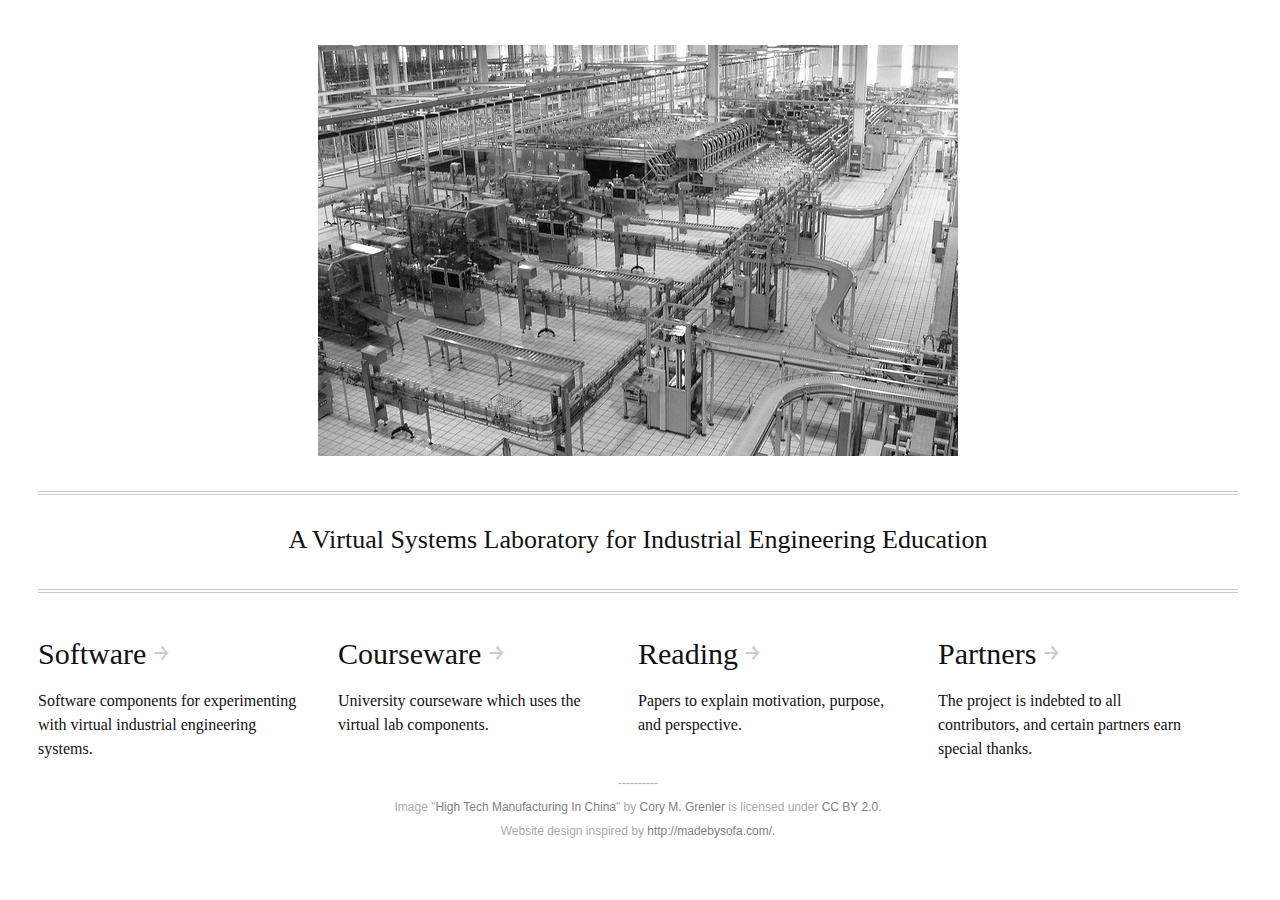
==== index.html @ 53ba8dd4 "Initial Commit of Website" ====
﻿<!DOCTYPE HTML PUBLIC "-//W3C//DTD HTML 4.01 Transitional//EN" "http://www.w3.org/TR/html4/loose.dtd">
<!--
%% LICENSE:  3-clause "Revised" or "New" or "Modified" BSD License
% Copyright (c) 2015, Georgia Institute of Technology.
% All rights reserved.
% 
% Redistribution and use in source and binary forms, with or without
% modification, are permitted provided that the following conditions are met:
%     * Redistributions of source code must retain the above copyright
%       notice, this list of conditions and the following disclaimer.
%     * Redistributions in binary form must reproduce the above copyright
%       notice, this list of conditions and the following disclaimer in the
%       documentation and/or other materials provided with the distribution.
%     * Neither the name of the Georgia Institute of Technology nor the
%       names of its contributors may be used to endorse or promote products
%       derived from this software without specific prior written permission.
% 
% THIS SOFTWARE IS PROVIDED BY THE COPYRIGHT HOLDERS AND CONTRIBUTORS "AS IS" AND
% ANY EXPRESS OR IMPLIED WARRANTIES, INCLUDING, BUT NOT LIMITED TO, THE IMPLIED
% WARRANTIES OF MERCHANTABILITY AND FITNESS FOR A PARTICULAR PURPOSE ARE
% DISCLAIMED. IN NO EVENT SHALL THE GEORGIA INSTITUTE OF TECHNOLOGY BE LIABLE FOR 
% ANY DIRECT, INDIRECT, INCIDENTAL, SPECIAL, EXEMPLARY, OR CONSEQUENTIAL DAMAGES
% (INCLUDING, BUT NOT LIMITED TO, PROCUREMENT OF SUBSTITUTE GOODS OR SERVICES;
% LOSS OF USE, DATA, OR PROFITS; OR BUSINESS INTERRUPTION) HOWEVER CAUSED AND
% ON ANY THEORY OF LIABILITY, WHETHER IN CONTRACT, STRICT LIABILITY, OR TORT
% (INCLUDING NEGLIGENCE OR OTHERWISE) ARISING IN ANY WAY OUT OF THE USE OF THIS
% SOFTWARE, EVEN IF ADVISED OF THE POSSIBILITY OF SUCH DAMAGE.
-->
<html lang="en">

<head>
    <title>IE Systems Lab</title>
    <meta http-equiv="content-type" content="text/html; charset=UTF-8">
    <meta name="keywords" content="industrial engineering, systems engineering, industrial and systems engineering,
          manufacturing, supply chain, warehouse, distribution, transportation, logistics, healthcare,
          engineering analysis, discrete-event simulation, statistics, optimization, factory physics">
    <!--DESCRIPTION:  http://en.wikipedia.org/wiki/Meta_element viewed 03feb2015 says "W3C doesn't specify the size of this
        description meta tag, but almost all search engines recommend it to be shorter than 155 characters of plain text." -->
    <meta name="description" content="A Virtual Industrial Engineering Systems Laboratory, for Education">
    <!--CSS-->
    <link type="text/css" rel="stylesheet" href="styling.css" media="screen">
    <!--JavaScript-->
    <script type="text/javascript" charset="utf-8" src="jsFunctions.js"></script>
</head>

<body>
    <div class="everything">
        <!-------------->
        <div class="mainimage">
            <img src="images/MainPhoto_Manufacturing.jpg" width="640" height="411" alt="(Missing: Manufacturing Image)">
        </div>
        <!-------------->
        <div class="mainheader">
            <h4>A Virtual Systems Laboratory for Industrial Engineering Education</h4>
        </div>
        <!-------------->

        <div class="topicCollection">

            <div id="Topic_Software" class="topic">
                <a href="#Software" onclick="javascript: ToggleDisplay('Topic_Software', 'Software', 'Topic_Courseware', 'Courseware', 'Topic_Reading', 'Reading', 'Topic_Partners', 'Partners');">
                    <h3>Software <span>&#65515;</span></h3>
                    <p>Software components for experimenting with virtual industrial engineering systems.</p>
                </a>
            </div>

            <div id="Topic_Courseware" class="topic">
                <a href="#Courseware" onclick="javascript: ToggleDisplay('Topic_Courseware', 'Courseware', 'Topic_Software', 'Software', 'Topic_Reading', 'Reading', 'Topic_Partners', 'Partners');">
                    <h3>Courseware <span>&#65515;</span></h3>
                    <p>University courseware which uses the virtual lab components.</p>
                </a>
            </div>

            <div id="Topic_Reading" class="topic">
                <a href="#Reading" onclick="javascript: ToggleDisplay('Topic_Reading', 'Reading', 'Topic_Software', 'Software', 'Topic_Courseware', 'Courseware', 'Topic_Partners', 'Partners');">
                    <h3>Reading <span>&#65515;</span></h3>
                    <p>Papers to explain motivation, purpose, and perspective.</p>
                </a>
            </div>

            <div id="Topic_Partners" class="topic">
                <a href="#Partners" onclick="javascript: ToggleDisplay('Topic_Partners', 'Partners', 'Topic_Software', 'Software', 'Topic_Courseware', 'Courseware', 'Topic_Reading', 'Reading');">
                    <h3>Partners <span>&#65515;</span></h3>
                    <p>The project is indebted to all contributors, and certain partners earn special thanks.</p>
                </a>
            </div>

        </div>

        <!-------------->
        <div id="Software" class="contentCollection" style="display:none;">
            
            <div class="contentTiles">
                <!-- Inventory Models -->
                <div class="contentTile">
                    <a href="Overview_InventoryModels.html">
                        <h3>Inventory Models <span>&#65515;</span></h3>
                        <img src="images/Icon_InventoryControl.png" width="300" height="210" alt="(Missing: Inventory Models Image)">
                        <!--Icon Source: http://industry-illustration.com/highresolution/l_085.png, accessed 13jan2016.  At the time of access, we are in compliance with all terms of use stated at http://industry-illustration.com/en/agreements.html-->
                    </a>
                </div>

                <!-- Single Workstation Models -->
                <div class="contentTile">
                    <a href="Overview_SingleWorkstationModels.html">
                        <h3>Single Workstation Models <span>&#65515;</span></h3>
                        <img src="images/Icon_SingleWorkstationModels.png" width="300" height="210" alt="(Missing: Single Workstation Models Image)">
                        <!--Icon Source: http://industry-illustration.com/highresolution/l_032.png, accessed 13jan2016.  At the time of access, we are in compliance with all terms of use stated at http://industry-illustration.com/en/agreements.html-->
                    </a>
                </div>

                <!-- Production Line Models -->
                <div class="contentTile">
                    <a href="Overview_ProductionLineModels.html">
                        <h3>Production Line Models <span>&#65515;</span></h3>
                        <img src="images/Icon_ProductionLineModels.jpg" width="300" height="210" alt="(Missing: Production Line Models Image)">
                        <!--Icon Source: https://commons.wikimedia.org/wiki/File:NIST_Manufacturing_Systems_Integration_Program.jpg, accessed 20jan2016.  At the time of access, the source is "NIST Programs of the Manufacturing Engineering Laboratory" and the work is in the public domain.-->
                    </a>
                </div>

                <!-- Dispatch: Push versus Pull -->
                <div class="contentTile">
                    <a href="Overview_PushVsPull.html">
                        <h3>Dispatch: Push versus Pull <span>&#65515;</span></h3>
                        <img src="images/Icon_Dispatch.png" width="300" height="210" alt="(Missing: Dispatch Image)">
                        <!--Icon Source: http://industry-illustration.com/highresolution/l_107.png, accessed 13jan2016.  At the time of access, we are in compliance with all terms of use stated at http://industry-illustration.com/en/agreements.html-->
                    </a>
                </div>

                <!-- Aggregate Planning -->
                <div class="contentTile">
                    <a href="Overview_AggregatePlanning.html">
                        <h3>Aggregate Planning <span>&#65515;</span></h3>
                        <img src="images/Icon_AggregatePlanning.png" width="300" height="210" alt="(Missing: Aggregate Planning Image)">
                        <!--Icon Source: http://industry-illustration.com/highresolution/l_006.png, accessed 13jan2016.  At the time of access, we are in compliance with all terms of use stated at http://industry-illustration.com/en/agreements.html-->
                    </a>
                </div>

                <!-- Logistics -->
                <div class="contentTile">
                    <a href="http://www.ise.ncsu.edu/kay/matlog/">
                        <h3>Logistics <span>&#65515;</span></h3>
                        <img src="images/Icon_TransportAndLogistics.png" width="300" height="210" alt="(Missing: Logistics Image)">
                        <!--Icon Source: http://industry-illustration.com/highresolution/l_118.png, accessed 13jan2016.  At the time of access, we are in compliance with all terms of use stated at http://industry-illustration.com/en/agreements.html-->
                    </a>
                </div>
            </div>

            <h3>All software is freely available at GitHub, in <a href="https://github.com/IESystemsLab/Software">this repository</a> with <a href="https://github.com/IESystemsLab/Software/archive/master.zip">this download link</a>.</h3>
        </div>

        <!-------------->
        <div id="Courseware" class="contentCollection" style="display:none;">
            <h3>All courseware is freely available at GitHub, in <a href="https://github.com/IESystemsLab/Courseware">this repository</a> with <a href="https://github.com/IESystemsLab/Courseware/archive/master.zip">this download link</a>.</h3>
        </div>

        <!-------------->
        <div id="Reading" class="contentCollection" style="display:none;">

        </div>

        <!-------------->
        <div id="Partners" class="contentCollection" style="display:none;">

        </div>


        <!-------------->
        <div class="footer">
            </br>
            </br>
            ----------
            </br>
            </br>
            Image "<a href="http://www.flickr.com/photos/26087974@N05/9595044689">High Tech Manufacturing In China</a>"
            by <a href="http://www.flickr.com/photos/26087974@N05/">Cory M. Grenler</a>
            is licensed under <a href="http://creativecommons.org/licenses/by/2.0/">CC BY 2.0</a>.
            </br>
            </br>
            Website design inspired by <a href="http://madebysofa.com/">http://madebysofa.com/.</a>
        </div>
    </div>
</body>
</html>
---- styling.css ----
﻿/*
%% LICENSE:  3-clause "Revised" or "New" or "Modified" BSD License
% Copyright (c) 2015, Georgia Institute of Technology.
% All rights reserved.
% 
% Redistribution and use in source and binary forms, with or without
% modification, are permitted provided that the following conditions are met:
%     * Redistributions of source code must retain the above copyright
%       notice, this list of conditions and the following disclaimer.
%     * Redistributions in binary form must reproduce the above copyright
%       notice, this list of conditions and the following disclaimer in the
%       documentation and/or other materials provided with the distribution.
%     * Neither the name of the Georgia Institute of Technology nor the
%       names of its contributors may be used to endorse or promote products
%       derived from this software without specific prior written permission.
% 
% THIS SOFTWARE IS PROVIDED BY THE COPYRIGHT HOLDERS AND CONTRIBUTORS "AS IS" AND
% ANY EXPRESS OR IMPLIED WARRANTIES, INCLUDING, BUT NOT LIMITED TO, THE IMPLIED
% WARRANTIES OF MERCHANTABILITY AND FITNESS FOR A PARTICULAR PURPOSE ARE
% DISCLAIMED. IN NO EVENT SHALL THE GEORGIA INSTITUTE OF TECHNOLOGY BE LIABLE FOR 
% ANY DIRECT, INDIRECT, INCIDENTAL, SPECIAL, EXEMPLARY, OR CONSEQUENTIAL DAMAGES
% (INCLUDING, BUT NOT LIMITED TO, PROCUREMENT OF SUBSTITUTE GOODS OR SERVICES;
% LOSS OF USE, DATA, OR PROFITS; OR BUSINESS INTERRUPTION) HOWEVER CAUSED AND
% ON ANY THEORY OF LIABILITY, WHETHER IN CONTRACT, STRICT LIABILITY, OR TORT
% (INCLUDING NEGLIGENCE OR OTHERWISE) ARISING IN ANY WAY OUT OF THE USE OF THIS
% SOFTWARE, EVEN IF ADVISED OF THE POSSIBILITY OF SUCH DAMAGE.
*/

.everything {
    margin: 0;
    min-width: 900px;
    max-width: 1200px;
    padding: 25px 30px 0 30px; /* top right bottom left */
}

/* HEADER */
.mainimage {
    text-align: center;
    padding-top: 12px;
}
.mainheader {
    text-align: center;
    padding-top: 0px;
    padding-bottom: 0px;
    border-bottom: 4px double #CCC;
}
    .mainheader > h4 {
        font-family: Georgia, Times, serif;
        font-size: 26px;
        font-weight: normal;
        color: #111111;
        padding-top: 30px;
        border-top: 4px double #CCC;
    }

/* TOPICS */
.topicCollection {
    margin: 36px 0 0 0;
}
/* TOPICS: BRIGHT */
.topic {
    float: left;
    width: 22%;
    margin-right: 3%;
    outline: none;
}
.topic > a {
    text-decoration: none;
    color: #111111;
}
.topic > a > h3 {
    font-family: Georgia, Times, serif;
    font-size: 30px;
    font-weight: normal;
    margin: 0 0 15px 0;
}
.topic > a > h3 > span {
    font-family: "Lucida Grande", Tahoma, sans-serif;
    font-size: 30px;
    color: #CCCCCC;
}
.topic > a > p {
    font-family: Georgia, Times, serif;
    font-size: 16px;
    font-weight: normal;
    line-height: 24px;
}
.topic > a:hover > h3 {
    color: #0011FF;
}
.topic > a:hover > h3 > span {
    color: #AFAFAF;
}
/* TOPICS: DIMMED */
.topicDimmed {
    float: left;
    width: 22%;
    margin-right: 3%;
    outline: none;
}
.topicDimmed > a {
    text-decoration: none;
    color: #BBBBBB;
}
.topicDimmed > a > h3 {
    font-family: Georgia, Times, serif;
    font-size: 30px;
    font-weight: normal;
    margin: 0 0 15px 0;
}
.topicDimmed > a > h3 > span {
    font-family: "Lucida Grande", Tahoma, sans-serif;
    font-size: 30px;
    color: #CCCCCC;
}
.topicDimmed > a > p {
    font-family: Georgia, Times, serif;
    font-size: 16px;
    font-weight: normal;
    line-height: 24px;
}
.topicDimmed > a:hover {
    color: #111111;
}
.topicDimmed > a:hover > h3 {
    color: #0011FF;
}
.topicDimmed > a:hover > h3 > span {
    color: #AFAFAF;
}

/* CONTENT */
.contentCollection {

}
.contentCollection > h3 {
    text-align: center;
    font-family: Georgia, Times, serif;
    font-size: 22px;
    font-weight: normal;
}
.contentTiles {
    float: left;
    text-align: center;
    padding: 20px 0px 40px 40px;
}
.contentTile {
    float: left;
    margin: 0px 30px 0px 30px;
}
.contentTile > a {
    color: #111111;
    text-decoration: none;
}
.contentTile > a > h3 {
    font-family: Georgia, Times, serif;
    font-size: 24px;
    font-weight: normal;
}
.contentTile > a > h3 > span {
    font-family: "Lucida Grande", Tahoma, sans-serif;
    font-size: 30px;
    color: #CCCCCC;
}
.contentTile > a:hover > h3 {
    color: #0011FF;
}
.contentTile > a:hover > h3 > span {
    color: #AFAFAF;
}
.contentTiles:after {
    content: "";
    display:table;
    clear: both;
}
.contentCollection:after {
    content: "";
    display:table;
    clear: both;
}

/* FOOTER */
.footer {
    padding-top: 40px;
    text-align: center;
    font-family: "Lucida Grande", Verdana, sans-serif;
    font-size: 12px;
    line-height: 12px;
    color: #AAAAAA;
}
.footer > a {
    text-decoration: none;
    color: #808080;
}
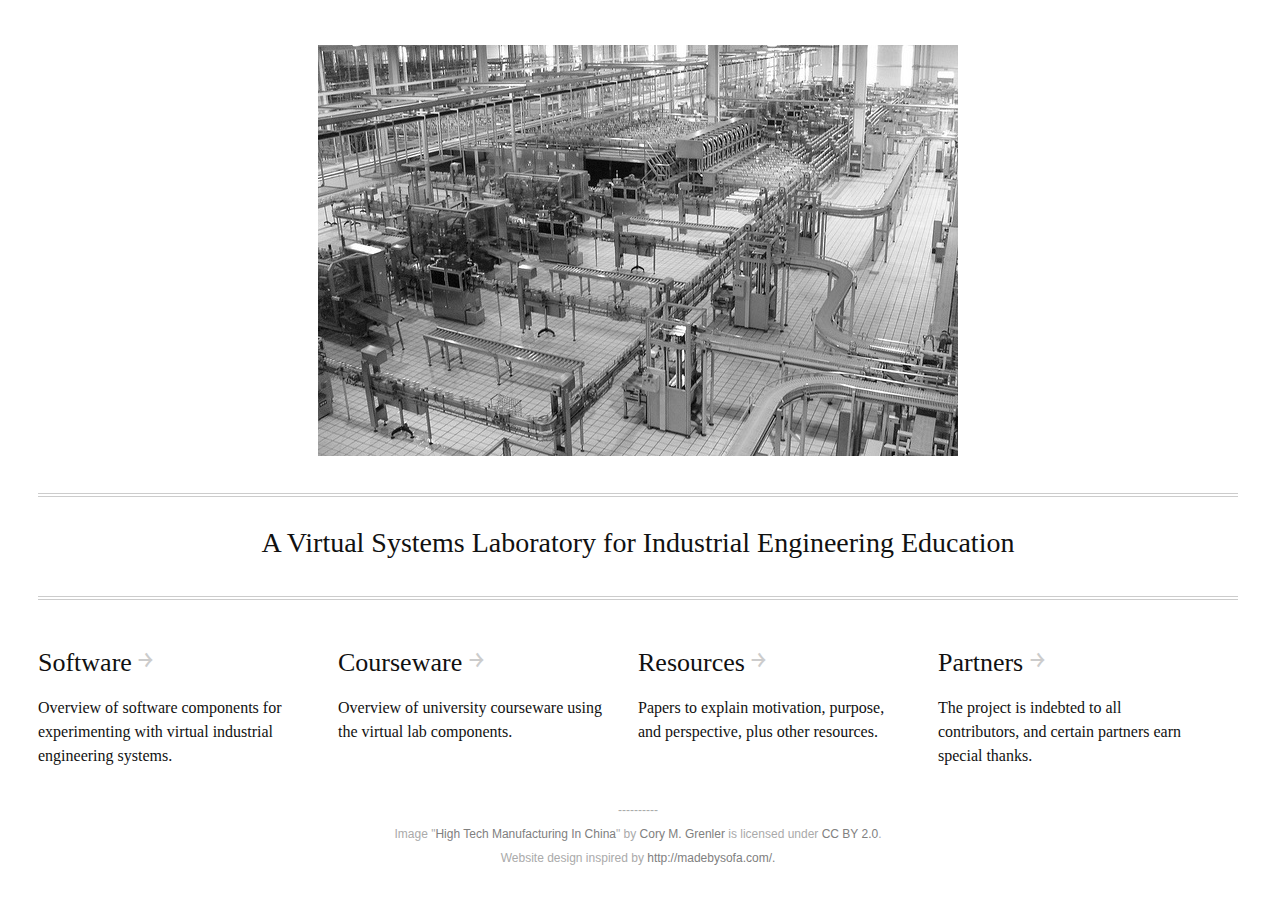
==== commit 2d1dcd21: "End-of-day 04feb2016" ====
--- a/index.html
+++ b/index.html
@@ -36,7 +36,7 @@
           engineering analysis, discrete-event simulation, statistics, optimization, factory physics">
     <!--DESCRIPTION:  http://en.wikipedia.org/wiki/Meta_element viewed 03feb2015 says "W3C doesn't specify the size of this
         description meta tag, but almost all search engines recommend it to be shorter than 155 characters of plain text." -->
-    <meta name="description" content="A Virtual Industrial Engineering Systems Laboratory, for Education">
+    <meta name="description" content="A Virtual Systems Laboratory for Industrial Engineering Education">
     <!--CSS-->
     <link type="text/css" rel="stylesheet" href="styling.css" media="screen">
     <!--JavaScript-->
@@ -60,21 +60,21 @@
             <div id="Topic_Software" class="topic">
                 <a href="#Software" onclick="javascript: ToggleDisplay('Topic_Software', 'Software', 'Topic_Courseware', 'Courseware', 'Topic_Reading', 'Reading', 'Topic_Partners', 'Partners');">
                     <h3>Software <span>&#65515;</span></h3>
-                    <p>Software components for experimenting with virtual industrial engineering systems.</p>
+                    <p>Overview of software components for experimenting with virtual industrial engineering systems.</p>
                 </a>
             </div>
 
             <div id="Topic_Courseware" class="topic">
                 <a href="#Courseware" onclick="javascript: ToggleDisplay('Topic_Courseware', 'Courseware', 'Topic_Software', 'Software', 'Topic_Reading', 'Reading', 'Topic_Partners', 'Partners');">
                     <h3>Courseware <span>&#65515;</span></h3>
-                    <p>University courseware which uses the virtual lab components.</p>
+                    <p>Overview of university courseware using the virtual lab components.</p>
                 </a>
             </div>
 
             <div id="Topic_Reading" class="topic">
                 <a href="#Reading" onclick="javascript: ToggleDisplay('Topic_Reading', 'Reading', 'Topic_Software', 'Software', 'Topic_Courseware', 'Courseware', 'Topic_Partners', 'Partners');">
-                    <h3>Reading <span>&#65515;</span></h3>
-                    <p>Papers to explain motivation, purpose, and perspective.</p>
+                    <h3>Resources <span>&#65515;</span></h3>
+                    <p>Papers to explain motivation, purpose, and perspective, plus other resources.</p>
                 </a>
             </div>
 
@@ -90,6 +90,13 @@
         <!-------------->
         <div id="Software" class="contentCollection" style="display:none;">
             
+            <h3>
+                <br />
+                All software is freely available at GitHub, in <a href="https://github.com/IESystemsLab/Software">this repository</a> with <a href="https://github.com/IESystemsLab/Software/archive/master.zip">this download link</a>.
+                <br />
+                Each tile below links to an overview, a description of a subset of components.
+            </h3>
+
             <div class="contentTiles">
                 <!-- Inventory Models -->
                 <div class="contentTile">
@@ -105,26 +112,22 @@
                     <a href="Overview_SingleWorkstationModels.html">
                         <h3>Single Workstation Models <span>&#65515;</span></h3>
                         <img src="images/Icon_SingleWorkstationModels.png" width="300" height="210" alt="(Missing: Single Workstation Models Image)">
-                        <!--Icon Source: http://industry-illustration.com/highresolution/l_032.png, accessed 13jan2016.  At the time of access, we are in compliance with all terms of use stated at http://industry-illustration.com/en/agreements.html-->
+                        <!--Icon Source: http://industry-illustration.com/highresolution/l_032.png, accessed 13jan2016 and cropped from the original.  At the time of access, we are in compliance with all terms of use stated at http://industry-illustration.com/en/agreements.html-->
                     </a>
                 </div>
 
                 <!-- Production Line Models -->
                 <div class="contentTile">
-                    <a href="Overview_ProductionLineModels.html">
+                    <div class="multiContentTile">
                         <h3>Production Line Models <span>&#65515;</span></h3>
-                        <img src="images/Icon_ProductionLineModels.jpg" width="300" height="210" alt="(Missing: Production Line Models Image)">
-                        <!--Icon Source: https://commons.wikimedia.org/wiki/File:NIST_Manufacturing_Systems_Integration_Program.jpg, accessed 20jan2016.  At the time of access, the source is "NIST Programs of the Manufacturing Engineering Laboratory" and the work is in the public domain.-->
-                    </a>
-                </div>
-
-                <!-- Dispatch: Push versus Pull -->
-                <div class="contentTile">
-                    <a href="Overview_PushVsPull.html">
-                        <h3>Dispatch: Push versus Pull <span>&#65515;</span></h3>
-                        <img src="images/Icon_Dispatch.png" width="300" height="210" alt="(Missing: Dispatch Image)">
-                        <!--Icon Source: http://industry-illustration.com/highresolution/l_107.png, accessed 13jan2016.  At the time of access, we are in compliance with all terms of use stated at http://industry-illustration.com/en/agreements.html-->
-                    </a>
+                        <ul>
+                            <li><a href="Overview_ProductionLineModels_PennyFab.html">Introduction: Best, Worst, and Practical Worst Case Performance <span>&#65515;</span></a></li>
+                            <li><a href="Overview_ProductionLineModels_PushVsPull.html">Work Release: Push versus Pull Control Paradigms <span>&#65515;</span></a></li>
+                            <li><a href="Overview_ProductionLineModels_PushVsPullWithCRN.html">Work Release: Use Common Random Numbers to compare Push versus Pull Replications <span>&#65515;</span></a></li>
+                        </ul>
+                        <img src="images/Icon_ProductionLineModels.png" width="300" height="210" alt="(Missing: Production Line Models Image)">
+                        <!--Icon Source: My own work, created with the Microsoft Visio 2013 "Department-3D" shape library, 04feb2016.-->
+                    </div>
                 </div>
 
                 <!-- Aggregate Planning -->
@@ -145,13 +148,17 @@
                     </a>
                 </div>
             </div>
-
-            <h3>All software is freely available at GitHub, in <a href="https://github.com/IESystemsLab/Software">this repository</a> with <a href="https://github.com/IESystemsLab/Software/archive/master.zip">this download link</a>.</h3>
         </div>
 
         <!-------------->
         <div id="Courseware" class="contentCollection" style="display:none;">
-            <h3>All courseware is freely available at GitHub, in <a href="https://github.com/IESystemsLab/Courseware">this repository</a> with <a href="https://github.com/IESystemsLab/Courseware/archive/master.zip">this download link</a>.</h3>
+
+            <h3>
+                <br />
+                All courseware is freely available at GitHub, in <a href="https://github.com/IESystemsLab/Courseware">this repository</a> with <a href="https://github.com/IESystemsLab/Courseware/archive/master.zip">this download link</a>.
+                <br />
+                Each tile below links to an overview, a description of a subset of components.
+            </h3>
         </div>
 
         <!-------------->
@@ -167,8 +174,6 @@
 
         <!-------------->
         <div class="footer">
-            </br>
-            </br>
             ----------
             </br>
             </br>
--- a/styling.css
+++ b/styling.css
@@ -46,7 +46,7 @@
 }
     .mainheader > h4 {
         font-family: Georgia, Times, serif;
-        font-size: 26px;
+        font-size: 28px;
         font-weight: normal;
         color: #111111;
         padding-top: 30px;
@@ -57,6 +57,11 @@
 .topicCollection {
     margin: 36px 0 0 0;
 }
+.topicCollection:after {
+    content: "";
+    display:table;
+    clear: both;
+}
 /* TOPICS: BRIGHT */
 .topic {
     float: left;
@@ -70,7 +75,7 @@
 }
 .topic > a > h3 {
     font-family: Georgia, Times, serif;
-    font-size: 30px;
+    font-size: 26px;
     font-weight: normal;
     margin: 0 0 15px 0;
 }
@@ -131,20 +136,25 @@
 
 /* CONTENT */
 .contentCollection {
-
+    padding-top: 10px;
 }
 .contentCollection > h3 {
+    background-color: #EFEFEF;
+    padding-bottom: 30px;
     text-align: center;
     font-family: Georgia, Times, serif;
     font-size: 22px;
     font-weight: normal;
+    line-height: 33px;
 }
 .contentTiles {
     float: left;
     text-align: center;
-    padding: 20px 0px 40px 40px;
+    padding: 0px 0px 30px 40px;
 }
 .contentTile {
+    max-width: 310px;
+    height: 300px;
     float: left;
     margin: 0px 30px 0px 30px;
 }
@@ -152,12 +162,12 @@
     color: #111111;
     text-decoration: none;
 }
-.contentTile > a > h3 {
+.contentTile > a > h3, .multiContentTile > h3 {
     font-family: Georgia, Times, serif;
     font-size: 24px;
     font-weight: normal;
 }
-.contentTile > a > h3 > span {
+.contentTile > a > h3 > span, .multiContentTile > h3 > span {
     font-family: "Lucida Grande", Tahoma, sans-serif;
     font-size: 30px;
     color: #CCCCCC;
@@ -178,10 +188,38 @@
     display:table;
     clear: both;
 }
+/* Multi-Content Tile*/
+.multiContentTile > ul {
+    list-style-type: none;
+    padding: 0;
+    z-index: 100;
+    position: absolute;
+    opacity: 0;
+}
+.multiContentTile > ul > li {
+    max-width: 310px;
+    padding-bottom: 20px;
+}
+.multiContentTile > ul > li > a {
+    text-decoration: none;
+    font-family: Georgia, Times, serif;
+    font-size: 19px;
+    font-weight: normal;
+    color: #111111;
+}
+.multiContentTile:hover > ul {
+    opacity: 1;
+}
+.multiContentTile > ul > li:hover > a {
+    color: #0011FF;
+}
+.multiContentTile:hover > img {
+    opacity: 0.33;
+}
 
 /* FOOTER */
 .footer {
-    padding-top: 40px;
+    padding-top: 20px;
     text-align: center;
     font-family: "Lucida Grande", Verdana, sans-serif;
     font-size: 12px;
